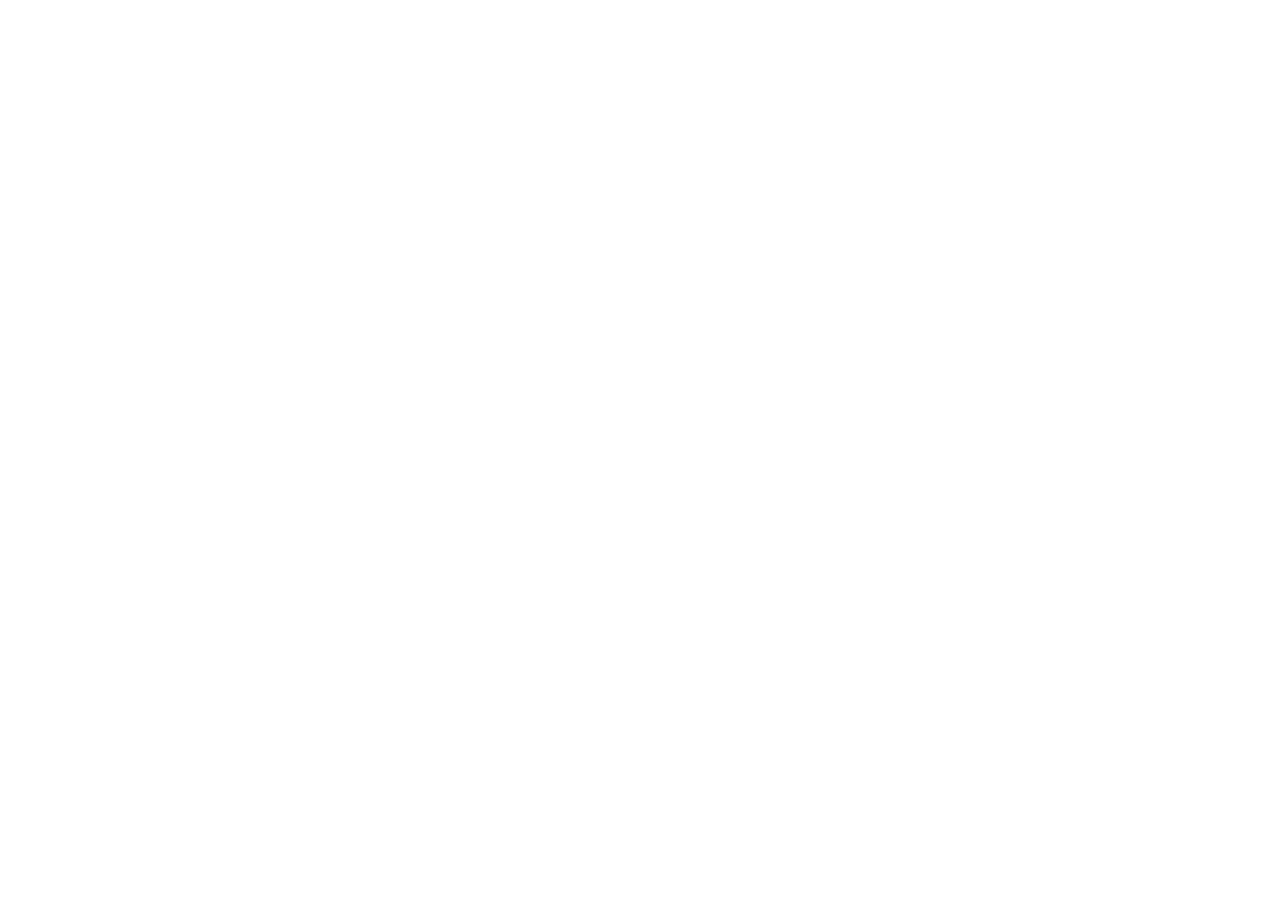
==== ex02/index.html @ f1ee3fd2 "Update index.html" ====
<!DOCTYPE html>
<html lang="en">
<head>
    <meta charset="UTF-8">
    <meta name="viewport" content="width=device-width, initial-scale=1.0">
    <title>Exercise 02 - CSS Shapes</title>
    <link rel="stylesheet" href="style.css">
</head>
<body>
    <div class="shapes-container">
        <div class="shape square"></div>
        <div class="shape rectangle"></div>
        <div class="shape circle"></div>
        <div class="shape pill"></div>
        <div class="shape triangle"></div>
    </div>
</body>
</html>
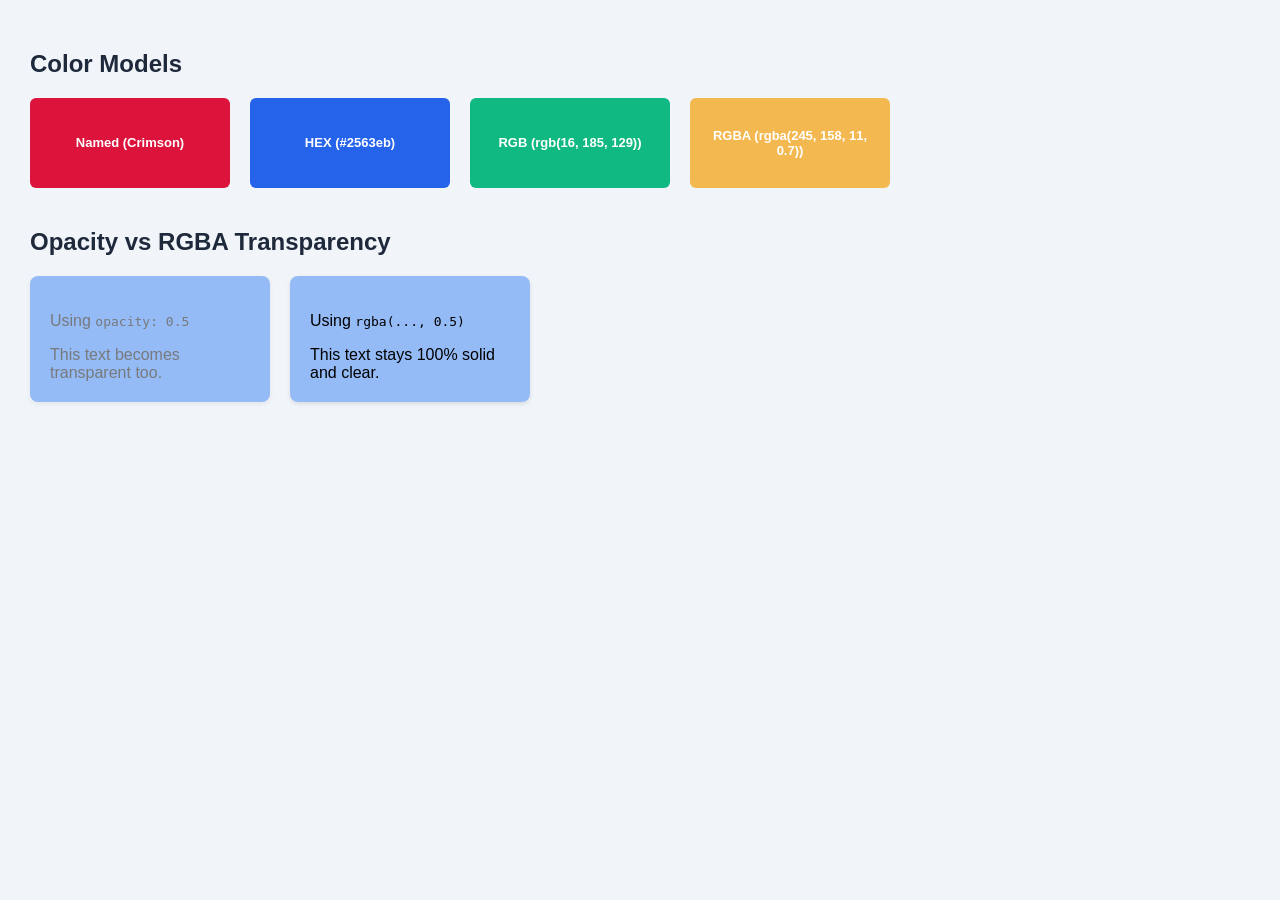
==== commit dfb09061: "Update index.html for Exercise 03 - Colors and Opacity" ====
--- a/ex02/index.html
+++ b/ex02/index.html
@@ -1,18 +1,32 @@
 <!DOCTYPE html>
 <html lang="en">
 <head>
-    <meta charset="UTF-8">
-    <meta name="viewport" content="width=device-width, initial-scale=1.0">
-    <title>Exercise 02 - CSS Shapes</title>
-    <link rel="stylesheet" href="style.css">
+  <meta charset="UTF-8">
+  <title>Exercise 03 - Colors and Opacity</title>
+  <link rel="stylesheet" href="style.css">
 </head>
 <body>
-    <div class="shapes-container">
-        <div class="shape square"></div>
-        <div class="shape rectangle"></div>
-        <div class="shape circle"></div>
-        <div class="shape pill"></div>
-        <div class="shape triangle"></div>
+
+  <h2>Color Models</h2>
+  <div class="palette-container">
+    <div class="swatch named">Named (Crimson)</div>
+    <div class="swatch hex">HEX (#2563eb)</div>
+    <div class="swatch rgb">RGB (rgb(16, 185, 129))</div>
+    <div class="swatch rgba">RGBA (rgba(245, 158, 11, 0.7))</div>
+  </div>
+
+  <h2>Opacity vs RGBA Transparency</h2>
+  <div class="comparison-container">
+    <div class="box box-opacity">
+      <p>Using <code>opacity: 0.5</code></p>
+      <span>This text becomes transparent too.</span>
     </div>
+
+    <div class="box box-rgba">
+      <p>Using <code>rgba(..., 0.5)</code></p>
+      <span>This text stays 100% solid and clear.</span>
+    </div>
+  </div>
+
 </body>
 </html>
--- a/ex02/style.css
+++ b/ex02/style.css
@@ -0,0 +1,70 @@
+body {
+  margin: 0;
+  padding: 30px;
+  font-family: Arial, sans-serif;
+  background-color: #f1f5f9;
+}
+
+h2 {
+  color: #1e293b;
+  margin-top: 20px;
+}
+
+
+.palette-container,
+.comparison-container {
+  display: flex;
+  flex-wrap: wrap;
+  gap: 20px;
+  margin-bottom: 40px;
+}
+
+.swatch {
+  width: 200px;
+  height: 90px;
+  display: flex;
+  align-items: center;
+  justify-content: center;
+  color: #ffffff;
+  font-weight: bold;
+  font-size: 13px;
+  border-radius: 6px;
+  text-align: center;
+  padding: 10px;
+  box-sizing: border-box;
+}
+
+.named {
+  background-color: crimson;                
+}
+
+.hex {
+  background-color: #2563eb;                 
+}
+
+.rgb {
+  background-color: rgb(16, 185, 129);       
+}
+
+.rgba {
+  background-color: rgba(245, 158, 11, 0.7); 
+}
+
+.box {
+  width: 240px;
+  min-height: 120px;
+  padding: 20px;
+  border-radius: 8px;
+  color: #000000;
+  box-sizing: border-box;
+  box-shadow: 0 2px 4px rgba(0, 0, 0, 0.1);
+}
+
+.box-opacity {
+  background-color: #3b82f6;
+  opacity: 0.5;                              
+}
+
+.box-rgba {
+  background-color: rgba(59, 130, 246, 0.5); 
+}
